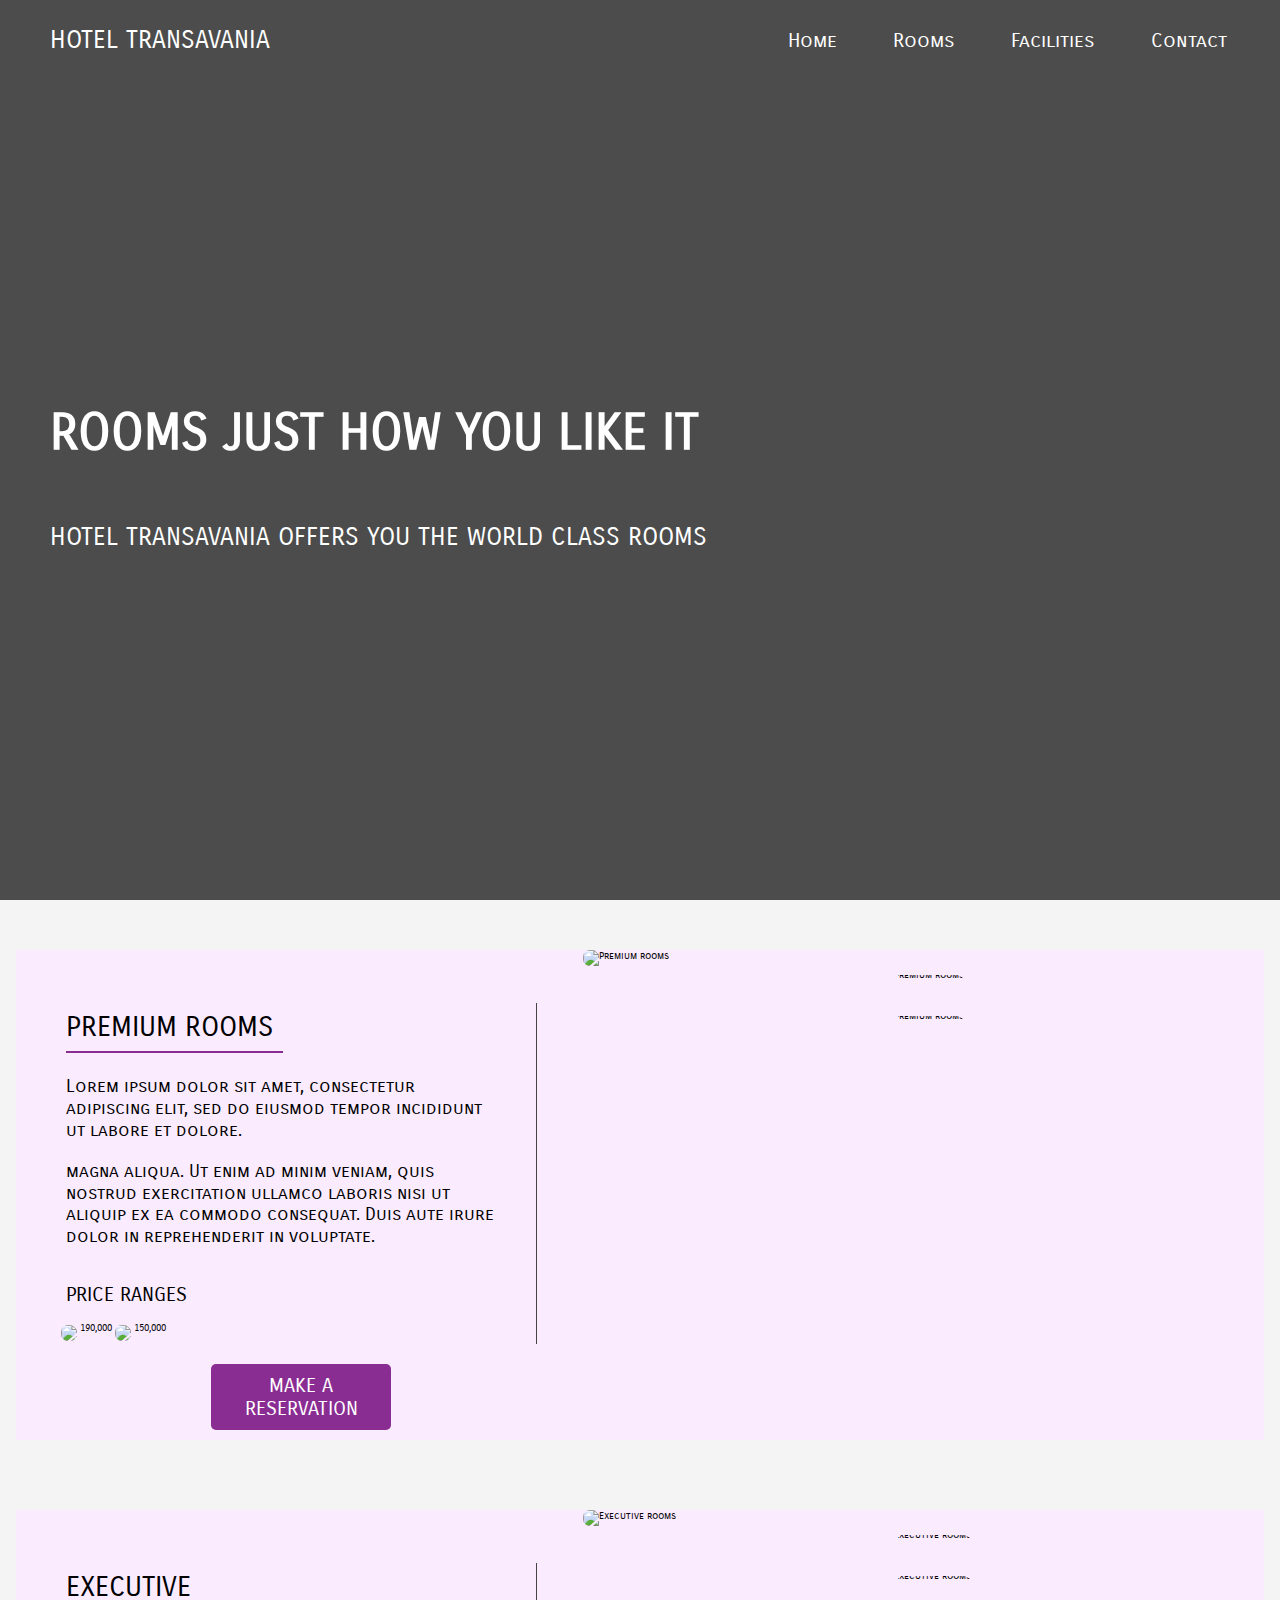
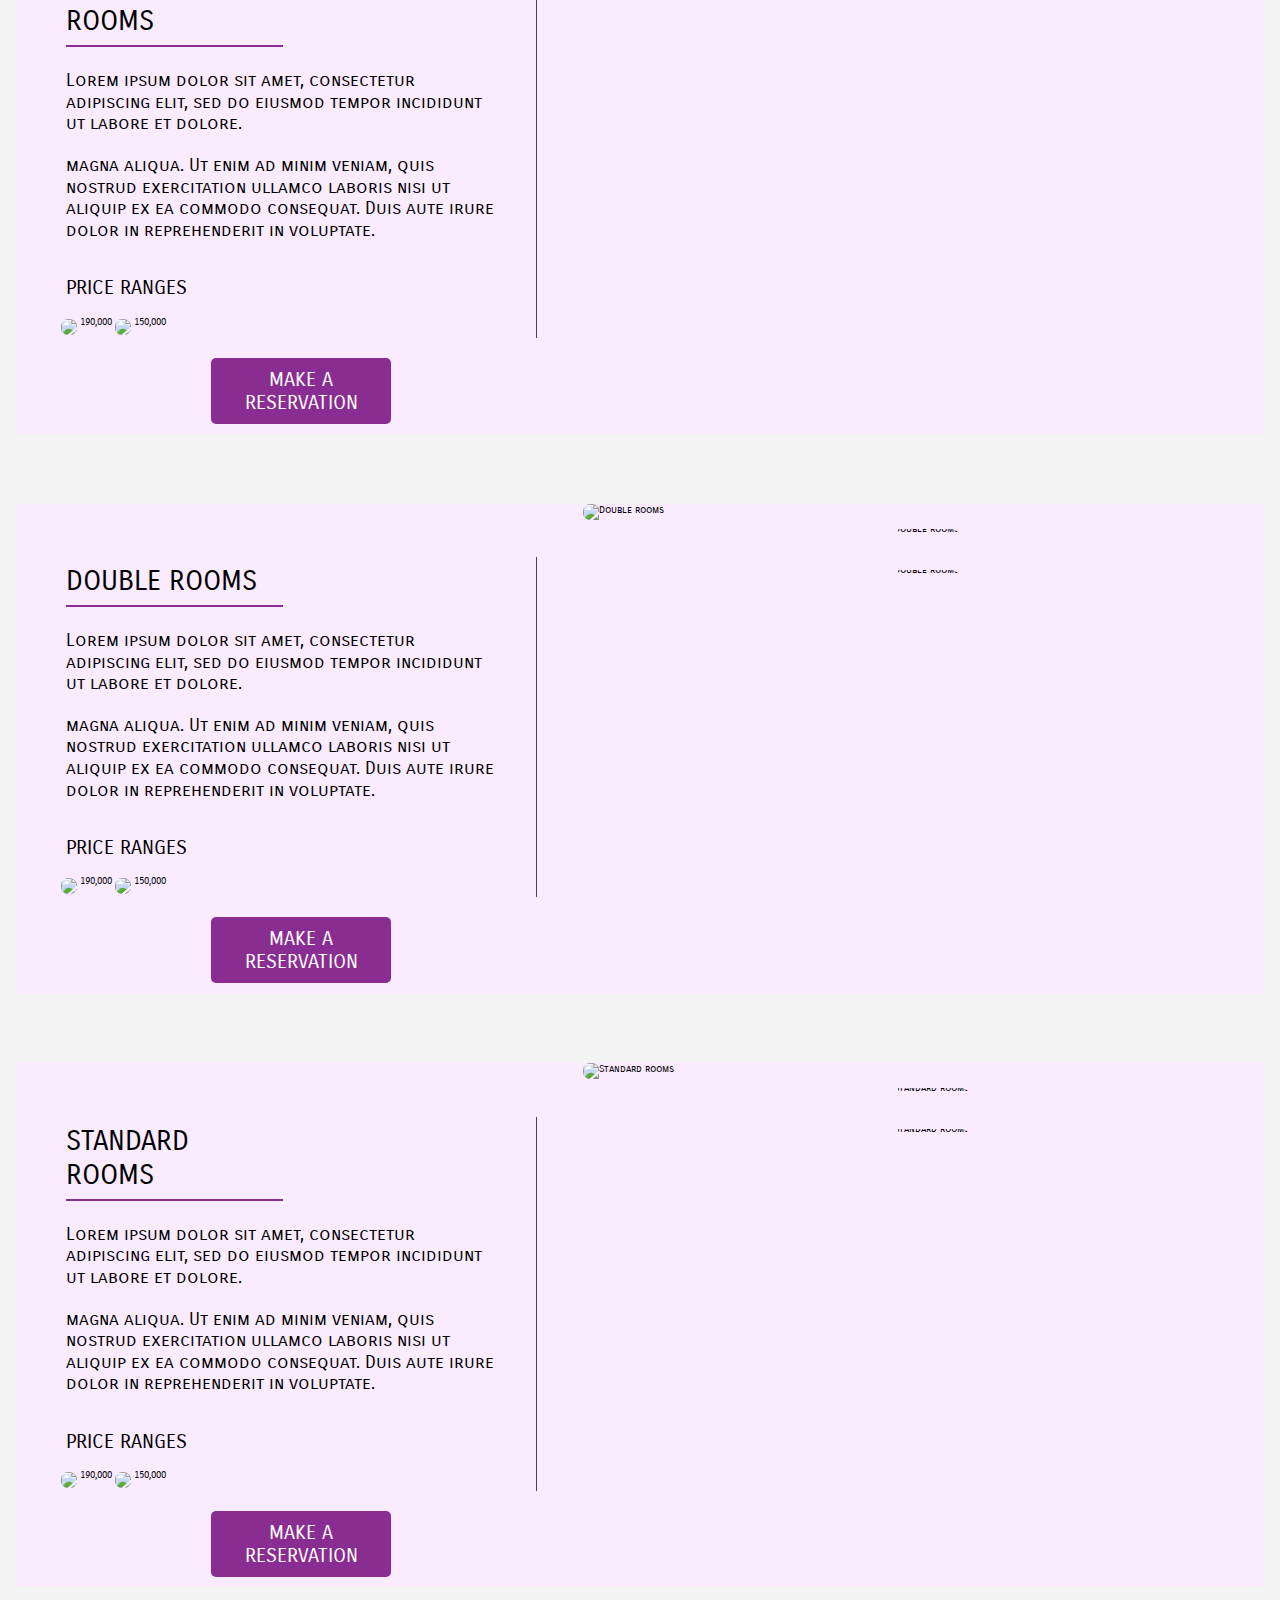
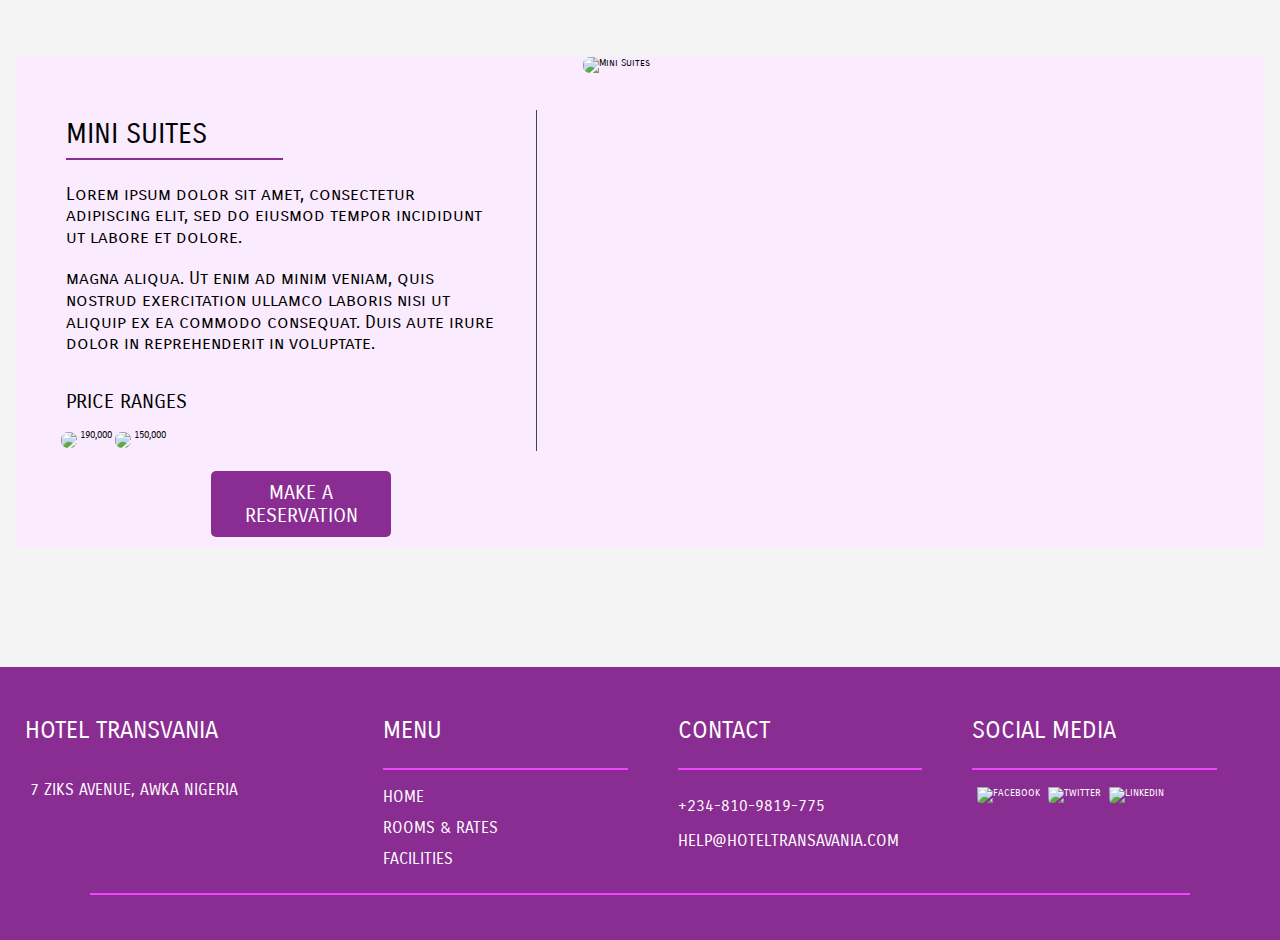
==== roompages.html @ f45c1953 "room page responsive" ====
<!DOCTYPE html>
<html class="no-js">
<head>
    <meta charset="utf-8" />
    <meta http-equiv="X-UA-Compatible" content="IE=edge" />
    <meta name="viewport" content="width=device-width, initial-scale=1" />
    <!-- links to stylesheet -->
    <link rel="stylesheet" href="css/main.css" />
    <link rel="stylesheet" href="css/roompage.css" />
    <link rel="stylesheet" href="css/responsive.css" />
    <link rel="stylesheet" href="https://stackpath.bootstrapcdn.com/font-awesome/4.7.0/css/font-awesome.min.css" />
    <link href="https://fonts.googleapis.com/css2?family=Carrois+Gothic+SC&display=swap" rel="stylesheet" />
    <title>Rooms | Rates</title>
</head>

<body>
    <!-- Header section added -->
    <header class="hero">
        <div id="overlay"></div>
        <nav class="navbar">
            <div style="display: flex;">
              <img src="images/img/logo.svg" alt="" onclick="location.href='index.html'" />
              <p>
                Hotel Transavania
              </p>
            </div>

            <i class="fa fa-bars" id="icon"></i>

            <ul class="nav">
              <li><a href="index.html" class="active">Home</a></li>
              <li><a href="roompages.html">Rooms</a></li>
              <li><a href="facilitypage.html">Facilities</a></li>
              <li><a href="contactpage.html">Contact</a></li>
            </ul>
        </nav>

        <div class="hero-content">
            <h1 class="hero-heading">
              ROOMS JUST HOW YOU LIKE IT
            </h1>

            <p style="font-size: 25px;">
              HOTEL TRANSAVANIA OFFERS YOU THE WORLD CLASS ROOMS
            </p>
        </div>
    </header>
    <!-- End of roompage header -->

    <div id="hotel-rooms">
        <section class="room-card premium">
            <div class="column-md">
                <div>
                    <h2 class="room-type">PREMIUM ROOMS</h2>
                    <p>
                        Lorem ipsum dolor sit amet, consectetur adipiscing elit, sed do eiusmod tempor incididunt ut labore et dolore.
                    </p>
                    <p>
                        magna aliqua. Ut enim ad minim veniam, quis nostrud exercitation ullamco laboris nisi ut aliquip ex ea commodo consequat. Duis aute irure dolor in reprehenderit in voluptate.
                    </p>
                    <!-- div for price tag for roooms -->
                    <h2 class="price-title">PRICE RANGES</h2>
                    <div class="price-tag">
                        <img src="images/rooms/naira.png" />
                        <span>190,000</span>
                        <!-- <i class="fa fa-arrow-left"></i> -->
                        <img src="images/rooms/naira.png" />
                        <span>150,000</span>
                    </div>
                </div>
                <button class="btn">Make A Reservation</button>
            </div>

            <div class="side-panel">
                <div class="col-1">
                    <img src="images/rooms/image1.jpeg" alt="Premium rooms" />
                </div>

                <div class="col-1">
                    <div class="row">
                        <div class="sub-panel">
                            <img src="images/rooms/image2.jpeg" alt="Premium rooms" />
                        </div>
                    </div>
                    <div class="row">
                        <div class="sub-panel">
                            <img src="images/rooms/image3.jpeg" alt="Premium rooms" />
                        </div>
                    </div>
                </div>
            </div>
        </section>

        <!-- executive room -->
        <section class="room-card executive">
            <div class="column-md">
                <div>
                    <h2 class="room-type">EXECUTIVE ROOMS</h2>
                    <p>
                        Lorem ipsum dolor sit amet, consectetur adipiscing elit, sed do eiusmod tempor incididunt ut labore et dolore.
                    </p>
                    <p>
                        magna aliqua. Ut enim ad minim veniam, quis nostrud exercitation ullamco laboris nisi ut aliquip ex ea commodo consequat. Duis aute irure dolor in reprehenderit in voluptate.
                    </p>
                    <!-- div for price tag for roooms -->
                    <h2 class="price-title">PRICE RANGES</h2>
                    <div class="price-tag">
                        <img src="images/rooms/naira.png" />
                        <span>190,000</span>
                        <!-- <i class="fa fa-arrow-left"></i> -->
                        <img src="images/rooms/naira.png" />
                        <span>150,000</span>
                    </div>
                </div>
                <button class="btn">Make A Reservation</button>
            </div>

            <div class="side-panel">
                <div class="col-1">
                    <img src="images/rooms/image4.jpeg" alt="Executive rooms" />
                </div>

                <div class="col-1">
                    <div class="row">
                        <div class="sub-panel">
                            <img src="images/rooms/image5.jpeg" alt="Executive rooms" />
                        </div>
                    </div>
                    <div class="row">
                        <div class="sub-panel">
                            <img src="images/rooms/image6.jpeg" alt="Executive rooms" />
                        </div>
                    </div>
                </div>
            </div>
        </section>

        <!-- double rooms -->
        <section class="room-card double">
            <div class="column-md">
                <div>
                    <h2 class="room-type">DOUBLE ROOMS</h2>
                    <p>
                        Lorem ipsum dolor sit amet, consectetur adipiscing elit, sed do eiusmod tempor incididunt ut labore et dolore.
                    </p>
                    <p>
                        magna aliqua. Ut enim ad minim veniam, quis nostrud exercitation ullamco laboris nisi ut aliquip ex ea commodo consequat. Duis aute irure dolor in reprehenderit in voluptate.
                    </p>
                    <!-- div for price tag for roooms -->
                    <h2 class="price-title">PRICE RANGES</h2>
                    <div class="price-tag">
                        <img src="images/rooms/naira.png" />
                        <span>190,000</span>
                        <!-- <i class="fa fa-arrow-left"></i> -->
                        <img src="images/rooms/naira.png" />
                        <span>150,000</span>
                    </div>
                </div>
                <button class="btn">Make A Reservation</button>
            </div>

            <div class="side-panel">
                <div class="col-1">
                    <img src="images/rooms/image7.jpeg" alt="Double rooms" />
                </div>

                <div class="col-1">
                    <div class="row">
                        <div class="sub-panel">
                            <img src="images/rooms/image8.jpeg" alt="Double rooms" />
                        </div>
                    </div>
                    <div class="row">
                        <div class="sub-panel">
                            <img src="images/rooms/image9.jpeg" alt="Double rooms" />
                        </div>
                    </div>
                </div>
            </div>
        </section>

        <!-- standard rooms-->
        <section class="room-card standard">
            <div class="column-md">
                <div>
                    <h2 class="room-type">STANDARD ROOMS</h2>
                    <p>
                        Lorem ipsum dolor sit amet, consectetur adipiscing elit, sed do eiusmod tempor incididunt ut labore et dolore.
                    </p>
                    <p>
                        magna aliqua. Ut enim ad minim veniam, quis nostrud exercitation ullamco laboris nisi ut aliquip ex ea commodo consequat. Duis aute irure dolor in reprehenderit in voluptate.
                    </p>
                    <!-- div for price tag for roooms -->
                    <h2 class="price-title">PRICE RANGES</h2>
                    <div class="price-tag">
                        <img src="images/rooms/naira.png" />
                        <span>190,000</span>
                        <!-- <i class="fa fa-arrow-left"></i> -->
                        <img src="images/rooms/naira.png" />
                        <span>150,000</span>
                    </div>
                </div>
                <button class="btn">Make A Reservation</button>
            </div>

            <div class="side-panel">
                <div class="col-1">
                    <img src="images/rooms/image10.jpeg" alt="Standard rooms" />
                </div>

                <div class="col-1">
                    <div class="row">
                        <div class="sub-panel">
                            <img src="images/rooms/image11.jpeg" alt="Standard rooms" />
                        </div>
                    </div>
                    <div class="row">
                        <div class="sub-panel">
                            <img src="images/rooms/image9.jpeg" alt="Standard rooms" />
                        </div>
                    </div>
                </div>
            </div>
        </section>

        <!-- mini suites -->
        <section class="room-card mini">
            <div class="column-md">
                <div>
                    <h2 class="room-type">MINI SUITES</h2>
                    <p>
                        Lorem ipsum dolor sit amet, consectetur adipiscing elit, sed do eiusmod tempor incididunt ut labore et dolore.
                    </p>
                    <p>
                        magna aliqua. Ut enim ad minim veniam, quis nostrud exercitation ullamco laboris nisi ut aliquip ex ea commodo consequat. Duis aute irure dolor in reprehenderit in voluptate.
                    </p>
                    <!-- div for price tag for roooms -->
                    <h2 class="price-title">PRICE RANGES</h2>
                    <div class="price-tag">
                        <img src="images/rooms/naira.png" />
                        <span>190,000</span>
                        <!-- <i class="fa fa-arrow-left"></i> -->
                        <img src="images/rooms/naira.png" />
                        <span>150,000</span>
                    </div>
                </div>
                <button class="btn">Make A Reservation</button>
            </div>

            <div class="side-panel">
                <div class="col-1">
                    <img src="images/rooms/image13.jpeg" alt="Mini Suites" />
                </div>

                <div class="col-1">
                    <div class="row">
                        <div class="sub-panel mini-suite">
                            <img src="images/rooms/image14.jpeg" alt="Mini Suites" />
                        </div>
                    </div>
                </div>
            </div>
        </section>

        <!-- End of rooms page -->
    </div>

    <footer class="footer-container">
        <div class="column">
            <p class="title">Hotel Transvania</p>
            <div class="location">
                <a href="https://goo.gl/maps/ct6hbTr46dtLZkLv7">
                    <img src="images/img/icons/location.svg" alt="" />
                </a>
                <a href="https://goo.gl/maps/ct6hbTr46dtLZkLv7">7 ZIKS AVENUE, AWKA NIGERIA</a
          >
        </div>
      </div>

      <div class="column">
        <p class="title">Menu</p>
        <hr />
        <a class="menu text" href="#">Home</a>
                <a class="menu text" href="#">Rooms &amp; Rates</a>
                <a class="menu text" href="#">Facilities</a>
            </div>

            <div class="column">
                <p class="title">Contact</p>
                <hr />
                <p class="text phone">+234-810-9819-775</p>
                <p class="text">
                    <a href="mailto:help@hoteltransavania.com">help@hoteltransavania.com</a
          >
        </p>
      </div>

      <div class="column">
        <p class="title">Social Media</p>
        <hr />
        <a href="https://facebook.com">
          <img class="icons" src="images/img/icons/fb.svg" alt="facebook" />
        </a>
                    <a href="https://twitter.com">
                        <img class="icons" src="images/img/icons/tw.svg" alt="twitter" />
                    </a>
                    <a href="https://linkedin.com">
                        <img class="icons" src="images/img/icons/ln.svg" alt="linkedIn" />
                    </a>
            </div>
            <hr class="bottom" />
    </footer>

    <!-- javascript library -->
    <script src="js/main.js"></script>
</body>

</html>
---- css/main.css ----
/* ---- Browser Resets ---- */
* {
  box-sizing: border-box;
}

a:hover, a:focus {
  text-decoration: none !important;
}

html {
  font-size: 62.5%;
}

body {
  margin: 0;
  padding: 0;
  font-family: "Carrois Gothic SC", sans-serif;
}

hr {
  border: 1px solid #f044ff;
}

hr.bottom {
  width: 1100px;
}

button {
  outline: 0;
  cursor: pointer;
}

img {
  border-radius: 7px;
}

section {
  margin: 0 1.6rem;
}
/* ---- End of browser resets ---- */

/* ---- Hero Area ---- */
.hero {
  position: relative;
  width: 100vw;
  height: 100vh;
  max-width: 100%;
  background-image: url("../images/img/home.jpg");
  background-repeat: no-repeat;
  background-size: cover;
  background-attachment: fixed;
}

.hero #overlay {
  background-color: rgba(0, 0, 0, 0.7);
  position: absolute;
  width: 100%;
  height: 100%;
}

.hero .navbar {
  position: relative;
  display: flex;
  flex-wrap: wrap;
  justify-content: space-between;
  align-items: center;
  margin: 0 50px;
}

.fa-bars,
.fa-close {
  color: #fff;
  font-size: 30px !important;
  display: none !important;
}

.hero .navbar p {
  text-transform: uppercase;
  font-size: 2.5rem;
  color: #fff;
}

.hero .navbar .nav {
  list-style: none;
  padding: 0;
  margin: 0;
  display: flex;
  flex-wrap: wrap;
  align-items: center;
}

.hero .navbar .nav li {
  margin-left: 5rem;
}

.hero .navbar .nav li a {
  text-decoration: none;
  font-size: 20px;
  color: #fff;
  padding: 0.3rem;
}

.hero-content {
  display: flex;
  flex-direction: column;
  justify-content: center;
  position: relative;
  height: 80%;
  color: white;
  margin: 0 5rem;
}

.hero-heading {
  margin-top: 100px;
  font-size: 65px;
}

.hero .btn {
  background-color: transparent;
  border: 4px solid #fff;
  font-family: "Carrois Gothic SC", sans-serif;
  width: 350px;
  padding: 10px;
  font-size: 3.2rem;
  margin: auto;
  color: white;
}
/* ---- End of Hero Area ---- */

main {
  background-image: linear-gradient(to bottom, #fef9ff, #fdeaff);
}

.room-section {
  display: flex;
  flex-wrap: wrap;
  justify-content: space-between;
  padding: 10rem 1rem 0rem;
  margin: 0 20px;
}

.room-section img {
  width: 600px;
  height: 350px;
}

.room-section .btn {
  margin: 0;
}

.room-section hr {
  width: 75%;
  margin: 25px 0;
}

.room-section div {
  width: 40%;
}

.btn {
  width: 250px;
  display: block;
  border-radius: 0.5rem;
  background-color: #8a2d92;
  color: #fff;
  border: none;
  padding: 15px;
  font-size: 2rem;
  text-transform: uppercase;
}

.section-title {
  font-size: 4rem;
  margin-bottom: 0;
  margin-top: 0;
  color: #484141;
}

.section-content {
  font-size: 20px;
  margin-top: 50px;
  color: #484141;
  text-align: justify;
  line-height: 2.8rem;
}

#facilities {
  display: flex;
  padding: 1rem 1rem 0;
  margin-top: 1rem;
  flex-wrap: wrap;
}

.column {
  flex: 1;
  margin: 1rem 0 0 1rem;
}

.row {
  display: flex;
  line-height: 0;
  overflow: hidden;
}

.row img {
  width: 100%;
  height: 100%;
}

.left-panel {
  position: relative;
  width: 100%;
  height: 100%;
}

.left-panel img {
  width: 100%;
  height: 100%;
}

.left-panel span {
  position: absolute;
  width: 100%;
  left: 0;
  bottom: 5px;
  color: #fff;
  background-color: #333;
  opacity: 0.6;
  font-size: 1.4rem;
  padding: 3rem 0.5rem;
}

.right-panel {
  position: relative;
  width: 50%;
  margin: 0 0.5rem 1rem;
}

.right-panel span {
  position: absolute;
  font-size: 1.4rem;
  opacity: 0.7;
  left: 0;
  bottom: 5px;
  color: #fff;
  background-color: #333;
  width: 100%;
  padding: 2rem 0.5rem;
}

.page-intro {
  width: 30rem;
  margin: 2rem auto 0.5rem;
}

.page-details {
  font-size: 1.8rem;
  text-align: center;
  text-transform: uppercase;
  line-height: 1.7;
}

.bottom-bar {
  border-bottom: 1px solid #d1d1d1;
  display: block;
  width: 20rem;
  margin: 0 auto;
  padding-top: 1.5rem;
}

.luxury-area {
  text-align: center;
  height: auto;
}

.luxury-area hr {
  width: 30%;
  margin: 25px auto;
}

.luxury-area .btn {
  margin: 45px auto;
}

.luxury-area .section-title {
  margin-top: 100px;
}

/* ---- Footer Area ---- */

.footer-container {
  background: #8a2d92;
  color: #ffffff;
  text-transform: uppercase;
  width: 100%;
  height: 273px;
}

.footer-container .column {
  float: left;
  width: 23%;
  margin: 0;
}

.footer-container > div {
  padding: 25px;
}

.footer-container > div:first-of-type {
  width: 28%;
}

p.title {
  text-align: left;
  font-size: 24px;
}

.text {
  text-align: left;
  font-size: 16px;
}

div.location {
  padding-top: 12px;
  display: inline-block;
  font-size: 1.6rem;
}

a {
  text-decoration: none;
  color: #ffffff;
}

a:hover {
  color: #f044ff;
  text-decoration: underline;
}

.menu {
  display: block;
  padding-top: 12px;
  text-align: left;
}

p.phone {
  padding-top: 10px;
}

img.icons {
  padding-top: 12px;
  padding-left: 5px;
}
/* ---- End of Footer Area ---- */
---- css/roompage.css ----
#hotel-rooms {
    background-color: #f4f4f4;
    padding: 5rem 0;
}

.hero-heading {
    font-size: 50px;
}

.room-card {
    display: flex;
    flex-wrap: wrap;
    position: relative;
    justify-content: space-between;
    padding: 0 50px;
    background: #faebff;
    min-height: 50vh;
    margin-bottom: 7rem;
}

.column-md {
    width: 41%;
    padding: 30px 0 10px;
}

.column-md div:first-child {
    padding-right: 35px;
    border-right: 0.5px solid #444;
}

.room-type {
    width: 50%;
    padding: 7px 0;
    font-weight: 500;
    font-size: 2.8rem;
    border-bottom: 2px solid #8a2d92;
}

.room-card p {
    font-weight: 400;
    font-size: 1.8rem;
    margin: 2rem 0;
    line-height: 1.2;
}

.price-title {
    margin-top: 3.5rem;
    font-weight: 400;
    font-size: 1.95rem;
}

.price-tag {
    display: inline-block;
    margin-left: -5px;
}

span {
    vertical-align: 10px;
}

.btn {
    font-family: "Carrois Gothic SC", sans-serif;
    width: 180px;
    margin: 20px auto 0;
    padding: 10px;
}

.side-panel {
    display: flex;
    width: 55%;
}

.col-1 {
    flex: 1;
}

.col-1 img {
    width: 30vw;
    height: 55vh;
}

.sub-panel {
    margin: 25px 0 0 0;
}

.sub-panel img {
    margin-left: -2rem;
    width: 20vw;
    height: 22vh;
}
.mini-suite img {
    margin-left: -9rem;
    margin-top: 1.5rem;
    width: 25vw;
    height: 44vh;
}

@media (max-width: 480px) {
    #hotel-rooms {
        margin: 0;
        padding: 0;
    }

    .room-card {
        padding: 35px 50px;
        margin-bottom: 0;
    }

    .column-md {
        width: 100%;
        padding-top: 0;
    }

    .column-md div:first-child {
        padding-right: 0;
        border-right: none;
        text-align: center;
    }

    .room-type {
        width: 100%;
        text-align: center;
    }

    .btn {
        width: auto;
    }

    .side-panel {
        margin-top: 20px;
        flex-direction: column;
        width: auto;
    }

    .col-1 img {
        width: 100%;
        height: auto;
    }

    .sub-panel img {
        margin-left: 0;
        width: 100%;
        height: auto;
    }
    
    .mini-suite img {
        margin-left: 0;
        width: 100%;
        height: auto;
    }
}
---- css/responsive.css ----
@media (max-width: 480px) {
  .hero .btn {
    margin: 50px 0px 0px;
  }

  .footer-container {
    height: auto;
    margin-top: 70px;
  }

  #facilities .row {
    display: flex;
    flex-direction: column;
    margin-top: 1rem;
  }

  #facilities .row .right-panel {
    width: 100%;
    margin-top: 0.6rem;
  }

  .room-section hr {
    width: auto;
  }

  #hotel-rooms {
    margin: 0;
    padding: 0;
  }

  .room-card {
    padding: 35px 50px;
    margin-bottom: 0;
  }

  .column-md {
    width: 100%;
    padding-top: 0;
  }

  .column-md div:first-child {
    padding-right: 0;
    border-right: none;
    text-align: center;
  }

  .room-type {
    width: 100%;
    text-align: center;
  }

  .btn {
    width: auto;
  }

  .side-panel {
    margin-top: 20px;
    flex-direction: column;
    width: auto;
  }

  .col-1 img {
    width: 100%;
    height: auto;
  }

  .sub-panel img, .mini-suite img {
    margin-left: 0;
    width: 100%;
    height: auto;
  }
}

@media (max-width: 767px) {
  hr {
    width: auto;
  }

  .luxury-area {
    padding: 1rem;
  }

  .luxury-area hr {
    width: auto;
  }

  .hero .navbar {
    margin: 0 10px;
    padding-top: 12px;
  }

  .hero .navbar p {
    display: none;
  }

  .hero .navbar .nav {
    background: rgba(0, 0, 0, 1);
    text-align: center;
    display: none;
    width: 100%;
    position: absolute;
    top: 90px;
    left: 0;
    bottom: 0;
    right: 0;
    z-index: 2;
    flex-direction: column;
    transition: all 0.4s;
    min-height: 80vh;
    height: 100%;
    justify-content: center;
  }

  .hero .navbar .nav li {
    margin: 4rem 0 3rem 1.2rem;
  }

  .hero-content {
    margin: 0 2rem;
  }

  .hero-heading {
    margin-top: 0;
    font-size: 30px;
  }

  .hero .btn {
    font-size: 2.2rem;
    width: auto;
  }

  .hero .btn {
    margin: 50px 0px 0px;
  }

  .fa-bars,
  .fa-close {
    display: block !important;
  }

  .room-section {
    text-align: center;
  }

  .room-section div {
    width: auto;
  }

  .room-section img {
    width: 100%;
    height: auto;
  }

  .room-section .btn {
    margin: 25px auto;
  }

  .section-title {
    font-size: 2.8rem;
  }

  #facilities .column {
    flex-basis: auto;
    margin: 0.5rem;
  }

  .section2 {
    height: auto;
    margin: auto;
  }

  .section2 .btn {
    margin: auto;
  }

  .right-panel span {
    font-size: 1rem;
  }

  .footer-container {
    height: auto;
    margin-top: 0;
  }

  .footer-container .column {
    width: 100%;
    margin: 0;
  }

  .footer-container > div:first-of-type {
    width: 100%;
  }

  .footer-container .location a:last-of-type {
    display: block;
    margin-top: 5px;
  }

  .footer-container img {
    width: 10%;
  }

  hr.bottom {
    width: auto;
    margin-bottom: 0;
  }
}
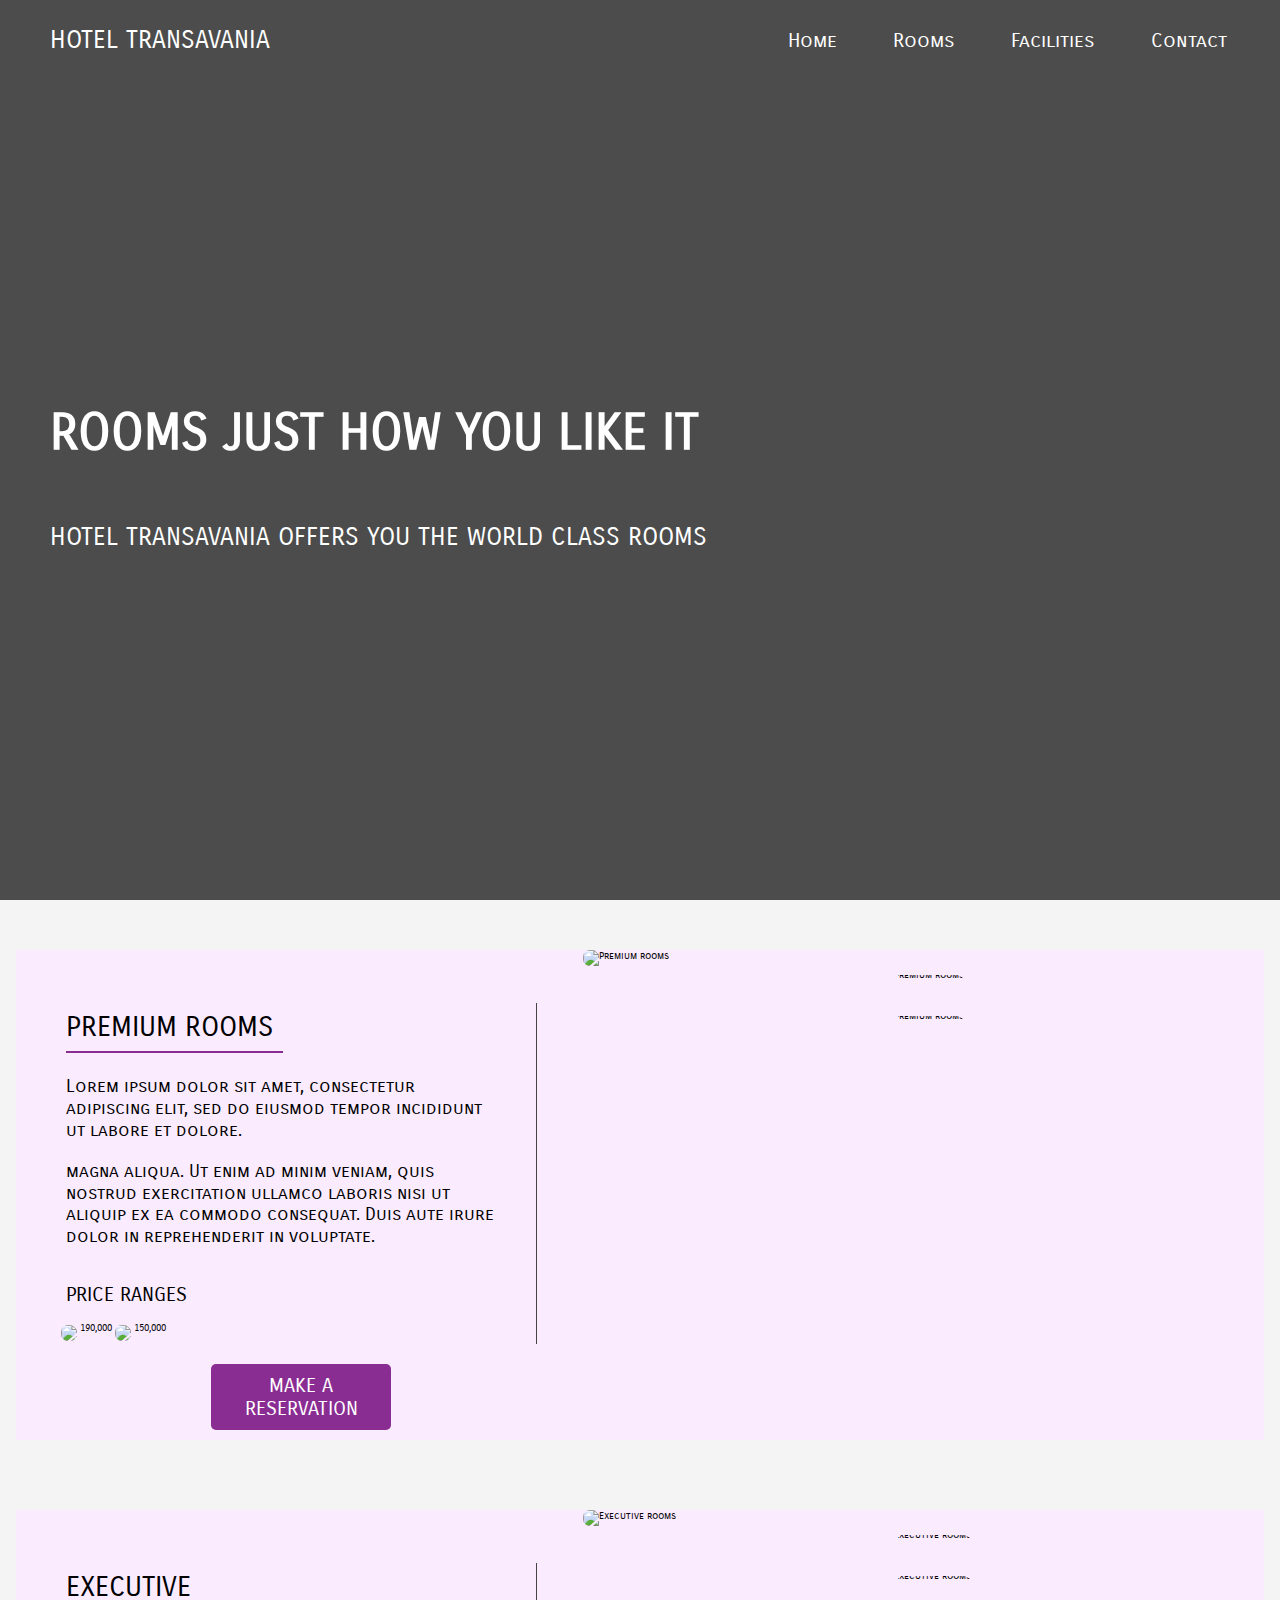
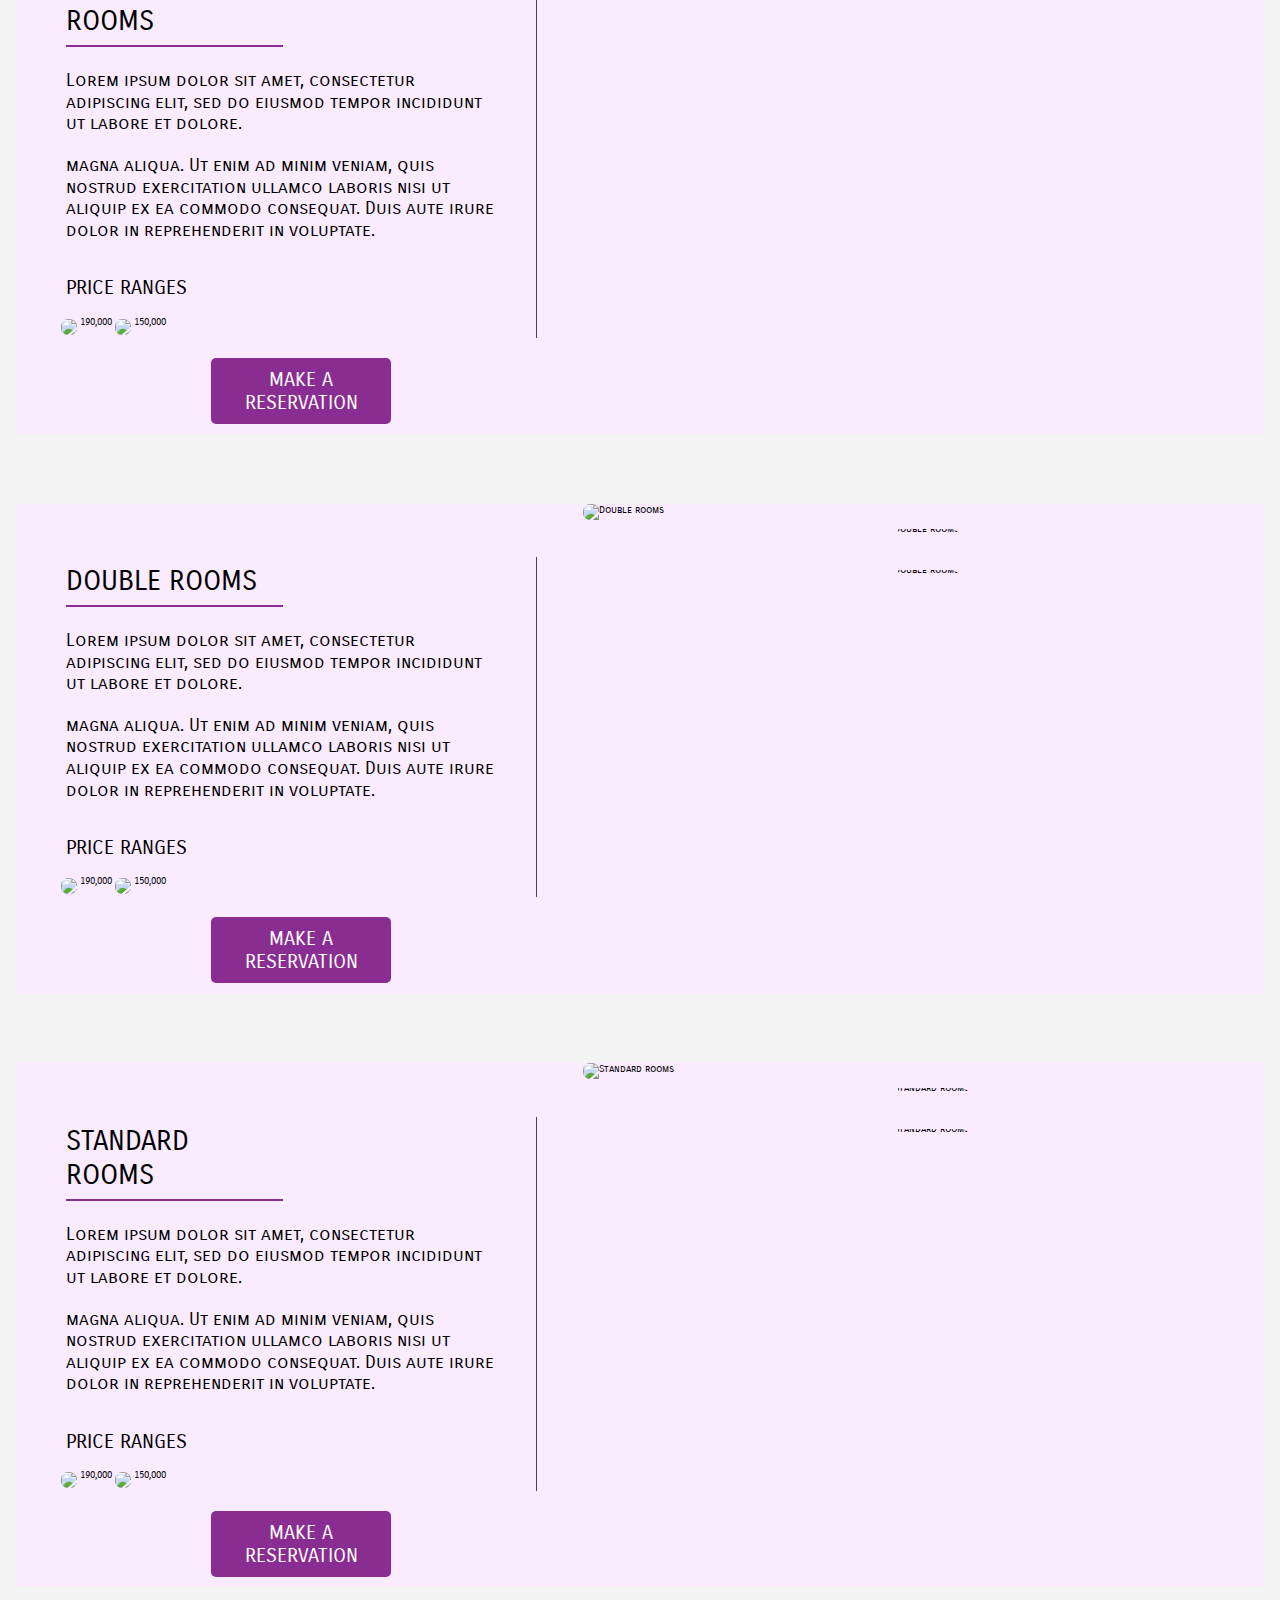
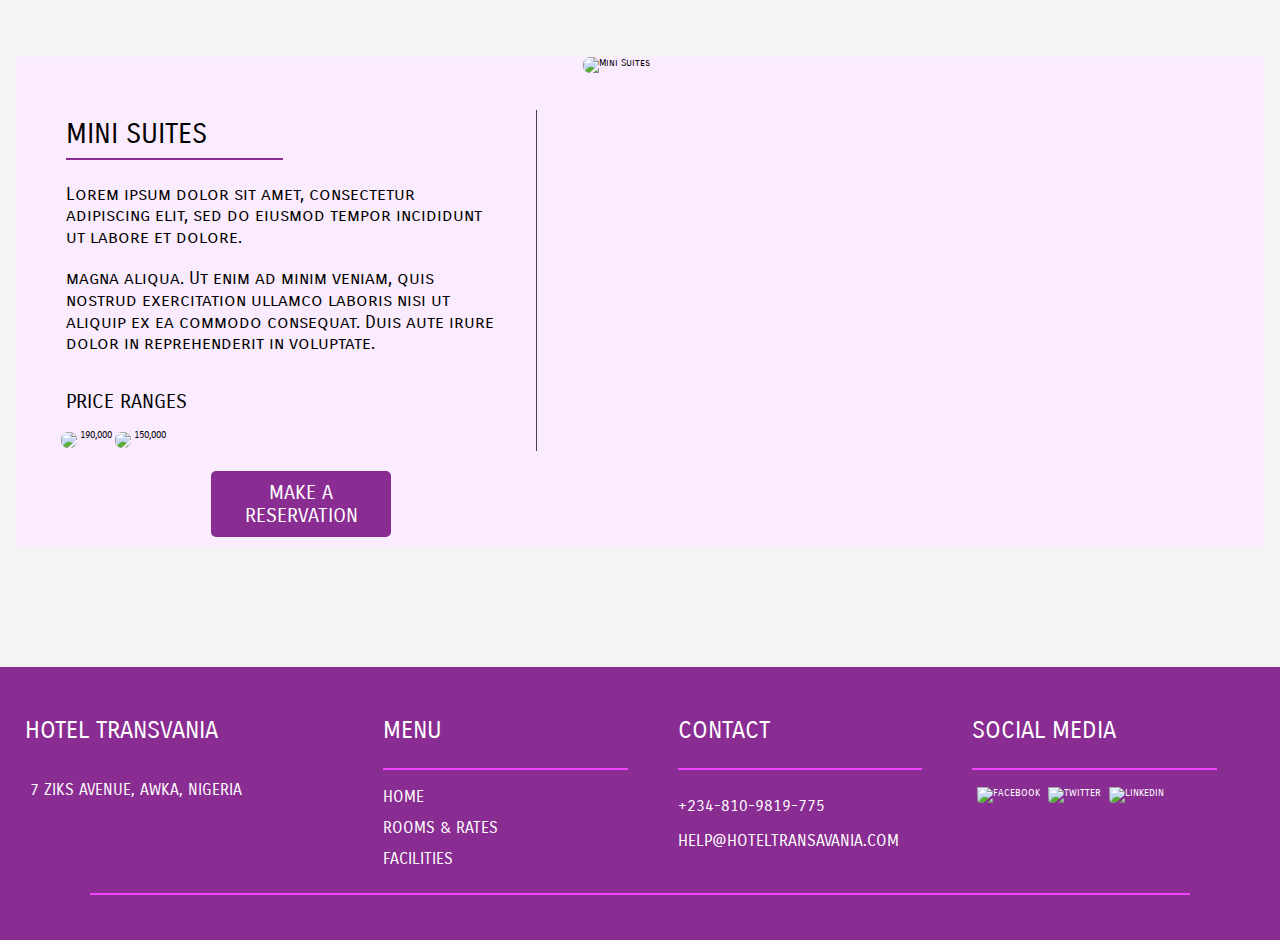
==== commit a3824305: "Resolve merge conflict by incorporating incoming changes" ====
--- a/roompages.html
+++ b/roompages.html
@@ -63,7 +63,6 @@
                     <div class="price-tag">
                         <img src="images/rooms/naira.png" />
                         <span>190,000</span>
-                        <!-- <i class="fa fa-arrow-left"></i> -->
                         <img src="images/rooms/naira.png" />
                         <span>150,000</span>
                     </div>
@@ -107,7 +106,6 @@
                     <div class="price-tag">
                         <img src="images/rooms/naira.png" />
                         <span>190,000</span>
-                        <!-- <i class="fa fa-arrow-left"></i> -->
                         <img src="images/rooms/naira.png" />
                         <span>150,000</span>
                     </div>
@@ -151,7 +149,6 @@
                     <div class="price-tag">
                         <img src="images/rooms/naira.png" />
                         <span>190,000</span>
-                        <!-- <i class="fa fa-arrow-left"></i> -->
                         <img src="images/rooms/naira.png" />
                         <span>150,000</span>
                     </div>
@@ -195,7 +192,6 @@
                     <div class="price-tag">
                         <img src="images/rooms/naira.png" />
                         <span>190,000</span>
-                        <!-- <i class="fa fa-arrow-left"></i> -->
                         <img src="images/rooms/naira.png" />
                         <span>150,000</span>
                     </div>
@@ -239,7 +235,6 @@
                     <div class="price-tag">
                         <img src="images/rooms/naira.png" />
                         <span>190,000</span>
-                        <!-- <i class="fa fa-arrow-left"></i> -->
                         <img src="images/rooms/naira.png" />
                         <span>150,000</span>
                     </div>
@@ -272,7 +267,7 @@
                 <a href="https://goo.gl/maps/ct6hbTr46dtLZkLv7">
                     <img src="images/img/icons/location.svg" alt="" />
                 </a>
-                <a href="https://goo.gl/maps/ct6hbTr46dtLZkLv7">7 ZIKS AVENUE, AWKA NIGERIA</a
+                <a href="https://goo.gl/maps/ct6hbTr46dtLZkLv7">7 ZIKS AVENUE, AWKA, NIGERIA</a
           >
         </div>
       </div>
